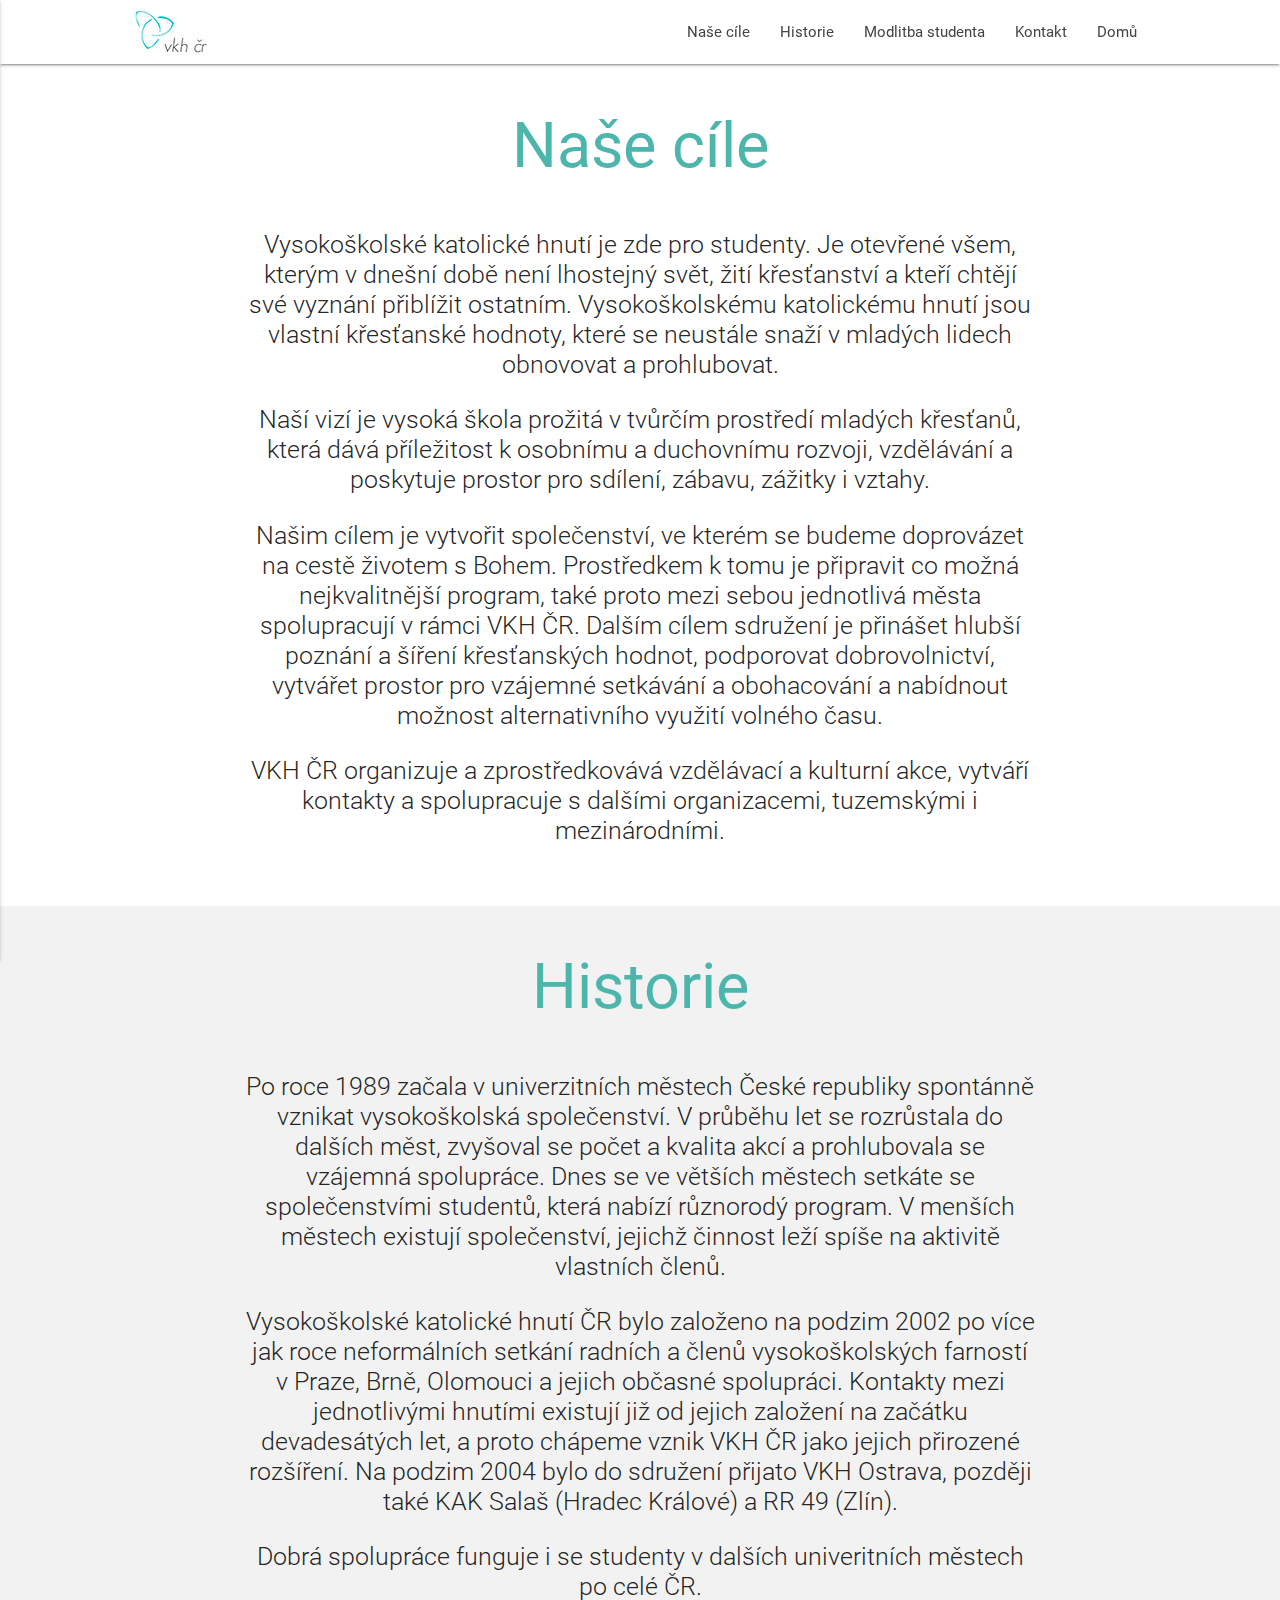
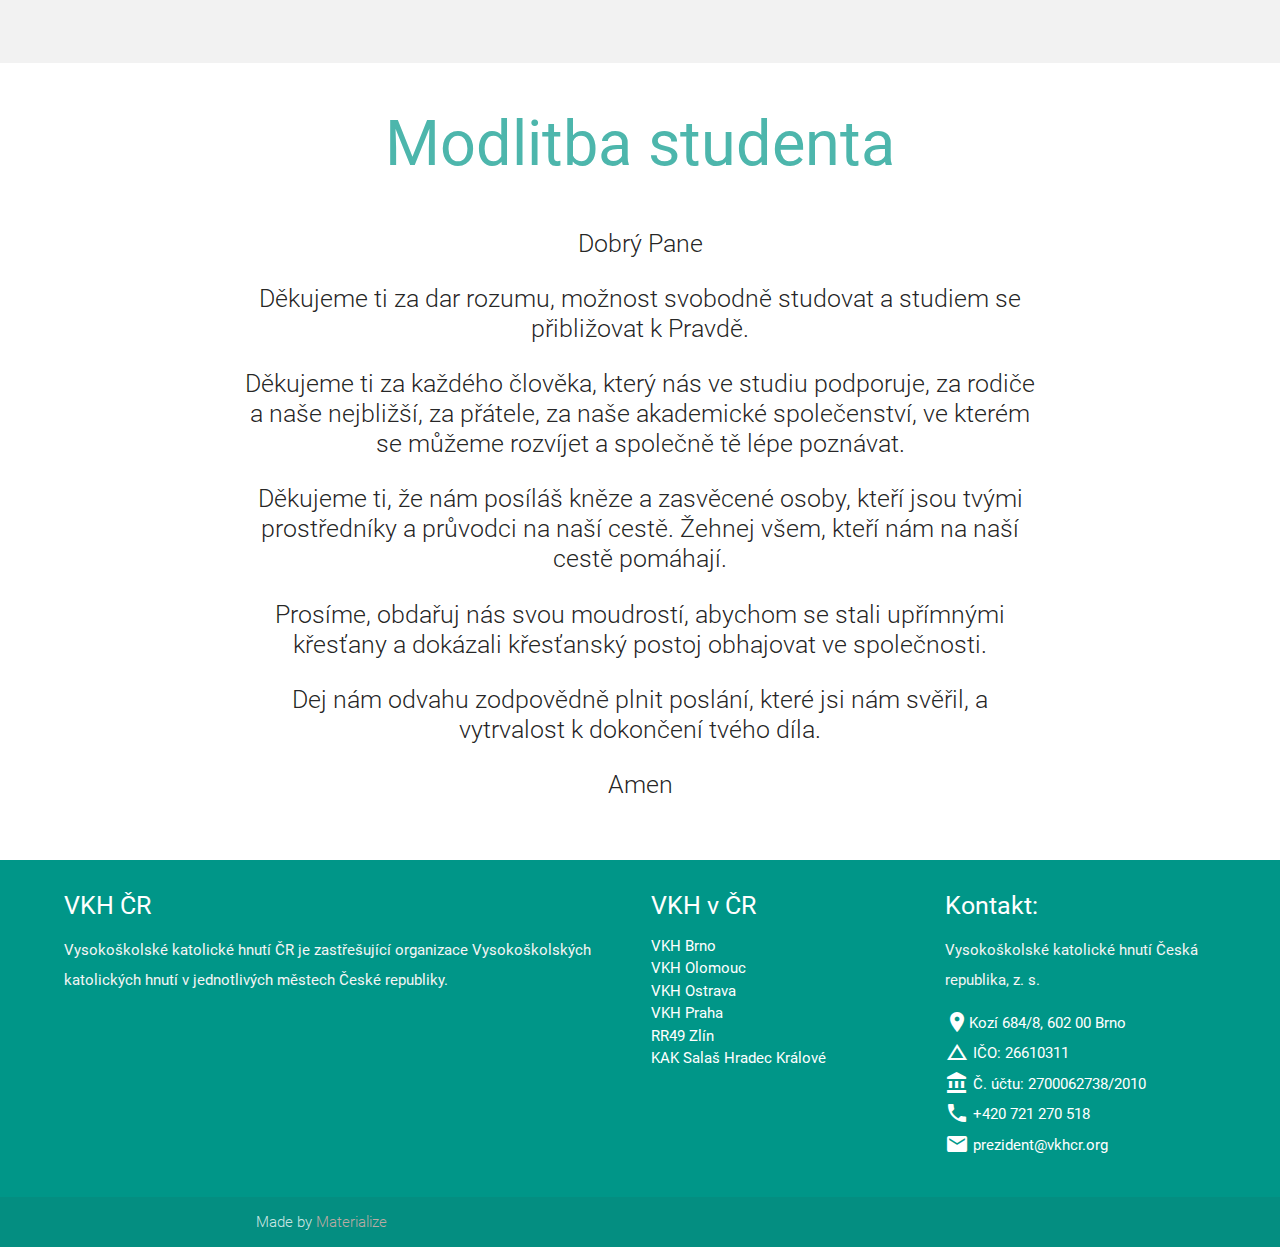
==== info.html @ d99b44be "added final texts to index, added photos of team, added info.html with more information about organi" ====
<!DOCTYPE html>
<html lang="en">

<head>
  <meta http-equiv="Content-Type" content="text/html; charset=UTF-8" />
  <meta name="viewport" content="width=device-width, initial-scale=1" />
  <title>VKH ČR - bližší informace</title>

  <!-- CSS  -->

  <link href="https://fonts.googleapis.com/icon?family=Material+Icons" rel="stylesheet">
  <link rel="stylesheet" href="https://maxcdn.bootstrapcdn.com/font-awesome/4.7.0/css/font-awesome.min.css">
  <link href="css/font-awesome.css" rel="stylesheet">
  <link href="css/materialize-social.css" type="text/css" rel="stylesheet" media="screen,projection" />
  <link href="css/materialize.css" type="text/css" rel="stylesheet" media="screen,projection" />
  <link href="css/style.css" type="text/css" rel="stylesheet" media="screen,projection" />
</head>

<body>
	<div class="navbar-fixed">
    <nav class="white" role="navigation">
      <div class="nav-wrapper container">
        <div class="hide-on-med-and-down">
          <a id="logo-container" href="index.html" class="brand-logo left"><img alt="VKH ČR" src="resources/logo.jpg" width="100%" height="100%"></a>
        </div>
        <div class="hide-on-large-only">
          <a id="logo-container" href="index.html" class="brand-logo center"><img alt="VKH ČR" src="resources/logo.jpg" width="90%" height="90%"></a>
        </div>

        <ul class="right hide-on-med-and-down">
          <li><a href="#goal">Naše cíle</a></li>
          <li><a href="#history">Historie</a></li>
		  <li><a href="#prayer">Modlitba studenta</a></li>
          <li><a href="#footer">Kontakt</a></li>
		  <li><a href="index.html">Domů</a></li>
        </ul>

        <ul id="nav-mobile" class="side-nav">
          <li><a href="#goal">Naše cíle</a></li>
          <li><a href="#history">Historie</a></li>
		  <li><a href="#prayer">Modlitba studenta</a></li>
          <li><a href="#footer">Kontakt</a></li>
		  <li><a href="index.html">Domů</a></li>
        </ul>
        <a href="#" data-activates="nav-mobile" class="button-collapse"><i class="material-icons">menu</i></a>
      </div>
    </nav>
  </div>
  
  <div class="container">
      <div class="section scrollspy" id="goal">
        <div class="row">
          <h1 class="header center teal-text text-lighten-2">Naše cíle</h1>
        </div>
        <div class="row">
          <p class="flow-text center">Vysokoškolské katolické hnutí je zde pro studenty. Je otevřené všem, kterým v dnešní době není lhostejný svět, žití křesťanství a kteří chtějí své vyznání přiblížit ostatním. Vysokoškolskému katolickému hnutí jsou vlastní křesťanské hodnoty, které se neustále snaží v mladých lidech obnovovat a prohlubovat.
          </p>
		  <p class="flow-text center">Naší vizí je vysoká škola prožitá v tvůrčím prostředí mladých křesťanů, která dává příležitost k osobnímu a duchovnímu rozvoji, vzdělávání a poskytuje prostor pro sdílení, zábavu, zážitky i vztahy.
          </p>
		  <p class="flow-text center">Našim cílem je vytvořit společenství, ve kterém se budeme doprovázet na cestě životem s Bohem. Prostředkem k tomu je připravit co možná nejkvalitnější program, také proto mezi sebou jednotlivá města spolupracují v rámci VKH ČR. Dalším cílem sdružení je přinášet hlubší poznání a šíření křesťanských hodnot, podporovat dobrovolnictví, vytvářet prostor pro vzájemné setkávání a obohacování a nabídnout možnost alternativního využití volného času.
          </p>
		  <p class="flow-text center">VKH ČR organizuje a zprostředkovává vzdělávací a kulturní akce, vytváří kontakty a spolupracuje s dalšími organizacemi, tuzemskými i mezinárodními.
          </p>
        </div>
      </div>
    </div>
	
	<div class="gray">
	<div class="container">
      <div class="section scrollspy" id="history">
        <div class="row">
          <h1 class="header center teal-text text-lighten-2">Historie</h1>
        </div>
        <div class="row">
          <p class="flow-text center">Po roce 1989 začala v univerzitních městech České republiky spontánně vznikat vysokoškolská společenství. V průběhu let se rozrůstala do dalších měst, zvyšoval se počet a kvalita akcí a prohlubovala se vzájemná spolupráce. Dnes se ve větších městech setkáte se společenstvími studentů, která nabízí různorodý program. V menších městech existují společenství, jejichž činnost leží spíše na aktivitě vlastních členů.
		  </p>
		  <p class="flow-text center">Vysokoškolské katolické hnutí ČR bylo založeno na podzim 2002 po více jak roce neformálních setkání radních a členů vysokoškolských farností v Praze, Brně, Olomouci a jejich občasné spolupráci. Kontakty mezi jednotlivými hnutími existují již od jejich založení na začátku devadesátých let, a proto chápeme vznik VKH ČR jako jejich přirozené rozšíření. Na podzim 2004 bylo do sdružení přijato VKH Ostrava, později také KAK Salaš (Hradec Králové) a RR 49 (Zlín).
		  </p>
		  <p class="flow-text center">Dobrá spolupráce funguje i se studenty v dalších univeritních městech po celé ČR.
		  </p>
        </div>
      </div>
    </div>
	</div>
	
	<div class="container">
      <div class="section scrollspy" id="prayer">
        <div class="row">
          <h1 class="header center teal-text text-lighten-2">Modlitba studenta</h1>
        </div>
        <div class="row">
          <p class="flow-text center">Dobrý Pane</p>
		  <p class="flow-text center">Děkujeme ti za dar rozumu, možnost svobodně studovat a studiem se přibližovat k Pravdě.</p>
		  <p class="flow-text center">Děkujeme ti za každého člověka, který nás ve studiu podporuje, za rodiče a naše nejbližší, za přátele, za naše akademické společenství, ve kterém se můžeme rozvíjet a společně tě lépe poznávat.</p>
		  <p class="flow-text center">Děkujeme ti, že nám posíláš kněze a zasvěcené osoby, kteří jsou tvými prostředníky a průvodci na naší cestě. Žehnej všem, kteří nám na naší cestě pomáhají.</p>
		  <p class="flow-text center">Prosíme, obdařuj nás svou moudrostí, abychom se stali upřímnými křesťany a dokázali křesťanský postoj obhajovat ve společnosti.</p>
		  <p class="flow-text center">Dej nám odvahu zodpovědně plnit poslání, které jsi nám svěřil, a vytrvalost k dokončení tvého díla.</p>
		  <p class="flow-text center">Amen</p>
        </div>
      </div>
    </div>
	
    <footer class="page-footer teal">
    <div class="container scrollspy" id="footer">
      <div class="row">
        <div class="col l6 s12">
          <h5 class="white-text">VKH ČR</h5>
          <p class="grey-text text-lighten-4">Vysokoškolské katolické hnutí ČR je zastřešující organizace Vysokoškolských katolických hnutí v jednotlivých městech České republiky.</p>
        </div>
        <div class="col l3 s12">
          <h5 class="white-text">VKH v ČR</h5>
          <ul>
            <li><a class="white-text" href="www.vkhbrno.cz" target="_blank">VKH Brno</a></li>
            <li><a class="white-text" href="www.vkholomouc.cz" target="_blank">VKH Olomouc</a></li>
            <li><a class="white-text" href="www.vysokoskolaci.info" target="_blank">VKH Ostrava</a></li>
            <li><a class="white-text" href="www.vkhpraha.cz" target="_blank">VKH Praha</a></li>
            <li><a class="white-text" href="www.rr49.cz" target="_blank">RR49 Zlín</a></li>
            <li><a class="white-text" href="www.salas.hk" target="_blank">KAK Salaš Hradec Králové</a></li>
          </ul>
        </div>
        <div class="col l3 s12">
          <h5 class="white-text">Kontakt:</h5>
          <p class="grey-text text-lighten-4">Vysokoškolské katolické hnutí Česká republika, z. s.</p>
          <ul>
            <li><span class="white-text"><i class="material-icons">place</i></span><span class="white-text label">Kozí 684/8, 602 00 Brno</span></li>
            <li><span class="white-text"><i class="material-icons">change_history</i></span><span class="white-text label"> IČO: 26610311</span></li>
            <li><span class="white-text"><i class="material-icons">account_balance</i></span><span class="white-text label"> Č. účtu: 2700062738/2010</span></li>
            <li><span class="white-text"><i class="material-icons">phone</i></span><span class="white-text label"> +420 721 270 518</span></li>
            <li><span class="white-text"><i class="material-icons">mail</i></span><span class="white-text label"> prezident@vkhcr.org</span></li>
          </ul>
        </div>
      </div>
    </div>
    <div class="footer-copyright">
      <div class="container">
        Made by <a class="brown-text text-lighten-3" href="http://materializecss.com">Materialize</a>
      </div>
    </div>
  </footer>


  <!--  Scripts-->
  <script src="https://code.jquery.com/jquery-2.1.1.min.js"></script>
  <script src="js/materialize.js"></script>
  <script src="js/init.js"></script>
  <script src="js/template/city.js" type="text/javascript"></script>
  <script src="js/template/member.js" type="text/javascript"></script>
 </body>
</html>
---- css/style.css ----
/* Custom Stylesheet */
/**
 * Use this file to override Materialize files so you can update
 * the core Materialize files in the future
 *
 * Made By MaterializeCSS.com
 */

nav ul a,
nav .brand-logo {
  color: #444;
}

.gray{
  background-color: #f2f2f2;
}


ul.collapsible {
  background-color: white;
}

p {
  line-height: 2rem;
}

.button-collapse {
  color: #26a69a;
}

.parallax-container {
  min-height: 380px;
  line-height: 0;
  height: auto;
  color: rgba(255,255,255,.9);
}
  .parallax-container .section {
    width: 100%;
  }

@media only screen and (max-width : 992px) {
  .parallax-container .section {
    position: absolute;
    top: 40%;
  }

  #index-banner .section {
    top: 10%;
  }
  h1{
    font-size: 2rem;
  }
}

@media only screen and (min-width : 992px) {
  .collapsible-body {
    padding: 2rem 6rem;
  }
  nav .nav-wrapper {
    width: 80%;
  }

  #footer{
    width: 90%
  }
}

@media only screen and (max-width : 600px) {
  #index-banner .section {
    top: 0;
  }
}

.icon-block {
  padding: 0 15px;
}
.icon-block .material-icons {
  font-size: inherit;
}

#footer.page-footer {
  margin: 0;
}

#footer .label {
  vertical-align: super;
}

#basicInformation .collapsible-header i {
  float: none;
  display: inline-block;
}

#basicInformation h2 {
  margin: 1.78rem 0 0 0;
}

#basicInformation .collapsible-header {
  line-height: 0;
  padding-bottom: 1.78rem;
}

blockquote {
  margin-top: 1rem;
}

.promo i {
    margin: 40px 0;
    font-size: 7rem;
    display: block;
}

.sectionHeader {
  position: relative;
  text-transform: uppercase;
  font-weight: 600;
}
.sectionHeader:before {
    content: "";
    position: absolute;
    bottom: -12px;
    height: 4px;
    width: 80px;
    background-color: #009688;
    left: 50%;
    transform: translateX(-50%);
}


.collection .collection-item.avatar .circle {
    width: 84px;
    height: 84px;
}

.collection .collection-item.avatar {
    min-height: 84px;
    padding-left: 120px;
    position: relative;
}
/*Fix for mobile navbar*/
#sidenav-overlay{
  visibility: hidden;
}
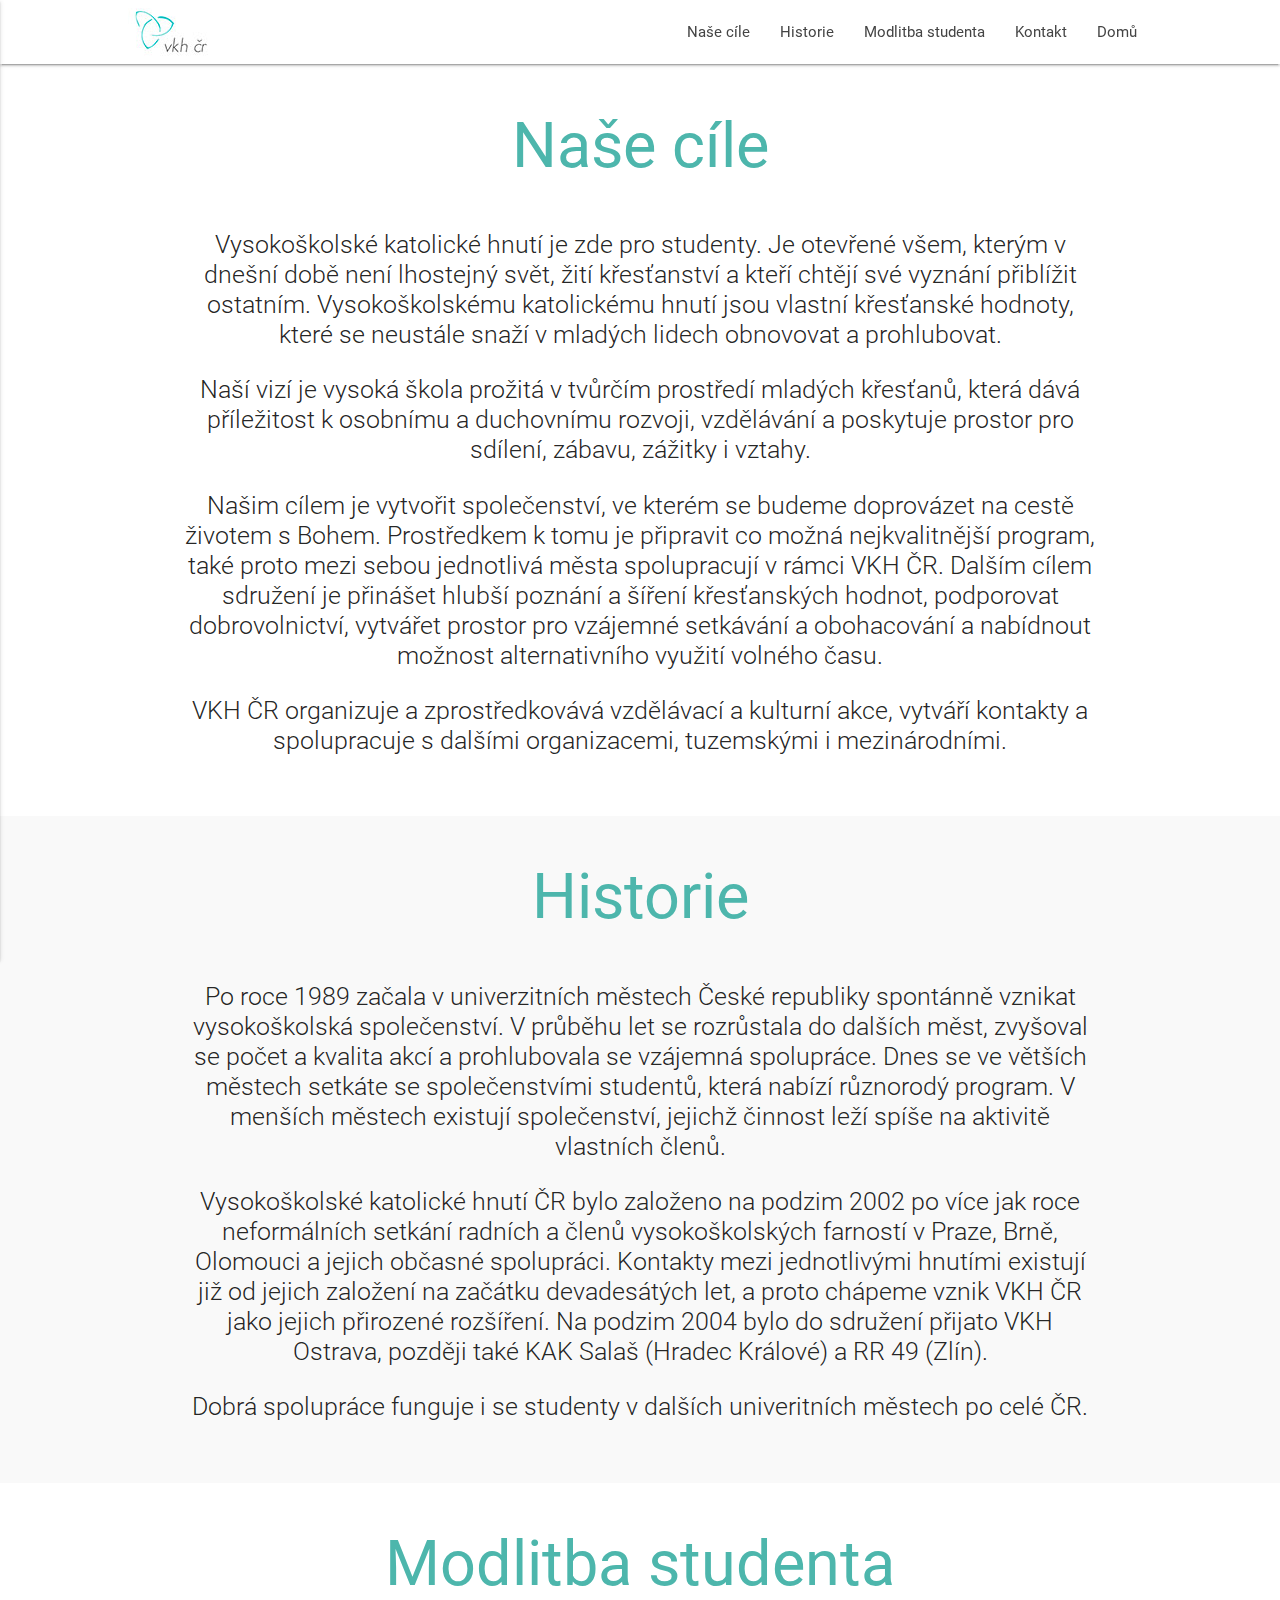
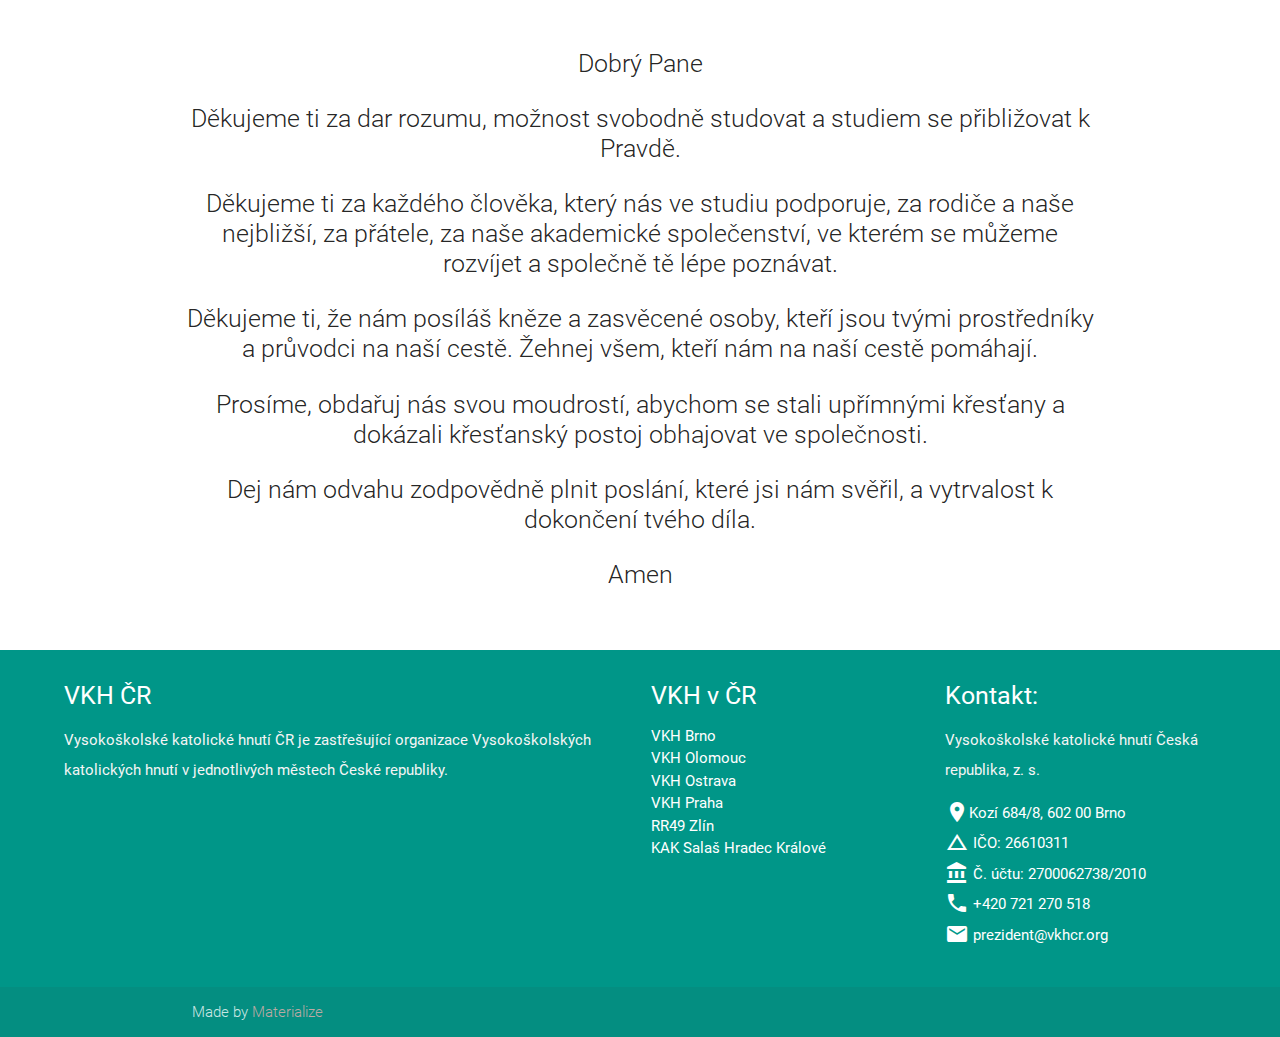
==== commit 8ac9ee2d: "fix urls of cities in footer" ====
--- a/info.html
+++ b/info.html
@@ -110,12 +110,12 @@
         <div class="col l3 s12">
           <h5 class="white-text">VKH v ČR</h5>
           <ul>
-            <li><a class="white-text" href="www.vkhbrno.cz" target="_blank">VKH Brno</a></li>
-            <li><a class="white-text" href="www.vkholomouc.cz" target="_blank">VKH Olomouc</a></li>
-            <li><a class="white-text" href="www.vysokoskolaci.info" target="_blank">VKH Ostrava</a></li>
-            <li><a class="white-text" href="www.vkhpraha.cz" target="_blank">VKH Praha</a></li>
-            <li><a class="white-text" href="www.rr49.cz" target="_blank">RR49 Zlín</a></li>
-            <li><a class="white-text" href="www.salas.hk" target="_blank">KAK Salaš Hradec Králové</a></li>
+            <li><a class="white-text" href="http://www.vkhbrno.cz" target="_blank">VKH Brno</a></li>
+            <li><a class="white-text" href="http://www.vkholomouc.cz" target="_blank">VKH Olomouc</a></li>
+            <li><a class="white-text" href="http://www.vysokoskolaci.info" target="_blank">VKH Ostrava</a></li>
+            <li><a class="white-text" href="http://www.vkhpraha.cz" target="_blank">VKH Praha</a></li>
+            <li><a class="white-text" href="http://www.rr49.cz" target="_blank">RR49 Zlín</a></li>
+            <li><a class="white-text" href="http://www.salas.hk" target="_blank">KAK Salaš Hradec Králové</a></li>
           </ul>
         </div>
         <div class="col l3 s12">
--- a/css/style.css
+++ b/css/style.css
@@ -11,8 +11,20 @@
   color: #444;
 }
 
+.inner-nav{
+    padding-left: 20px !important;
+}
+
+.inner-nav a {
+    color: #009688 !important;
+}
+
+.dropdown-content{
+    margin-top: 64px;
+}
+
 .gray{
-  background-color: #f2f2f2;
+  background-color: #f9f9f9;
 }
 
 
@@ -86,18 +98,19 @@
   vertical-align: super;
 }
 
-#basicInformation .collapsible-header i {
+#actions .collapsible-header i {
   float: none;
   display: inline-block;
 }
 
-#basicInformation h2 {
+#actions h2 {
   margin: 1.78rem 0 0 0;
 }
 
-#basicInformation .collapsible-header {
+#actions .collapsible-header {
   line-height: 0;
   padding-bottom: 1.78rem;
+  display: block;
 }
 
 blockquote {
@@ -128,8 +141,8 @@
 
 
 .collection .collection-item.avatar .circle {
-    width: 84px;
-    height: 84px;
+    width: 84px !important;
+    height: 84px !important;
 }
 
 .collection .collection-item.avatar {
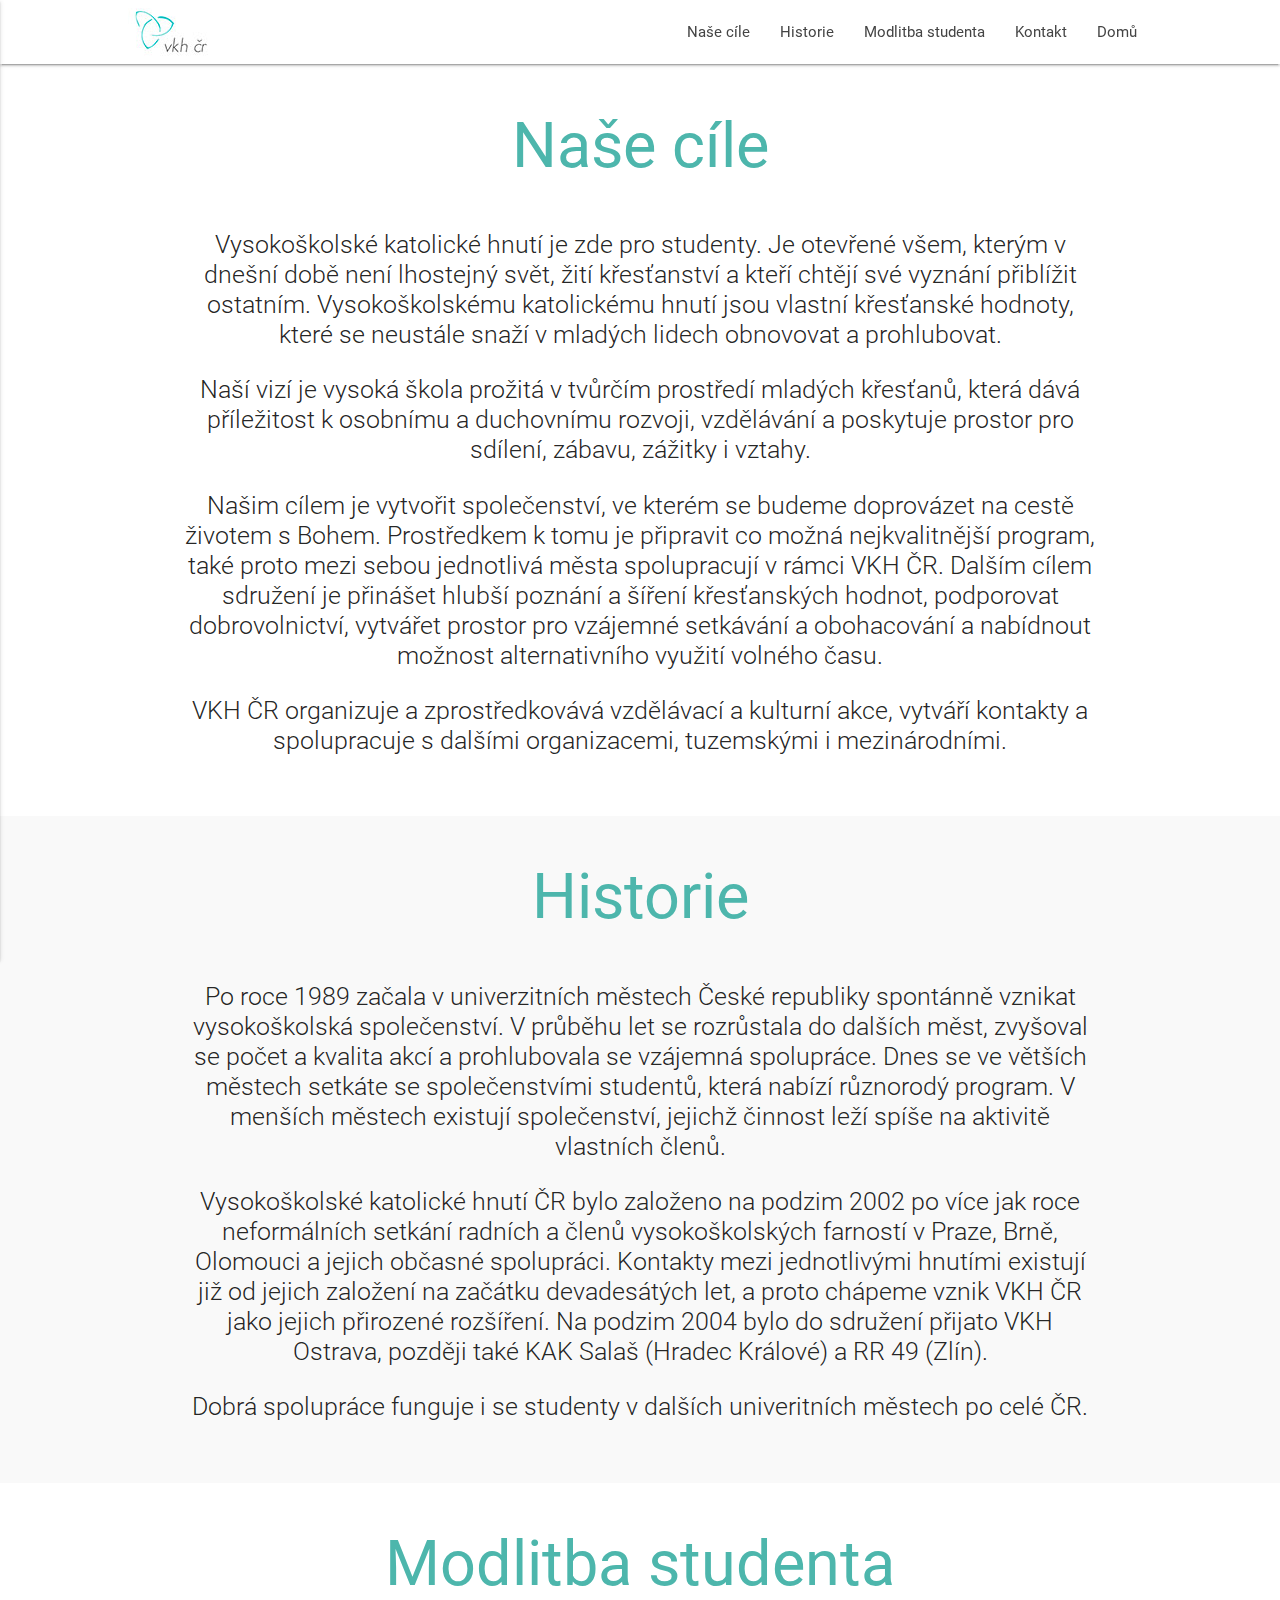
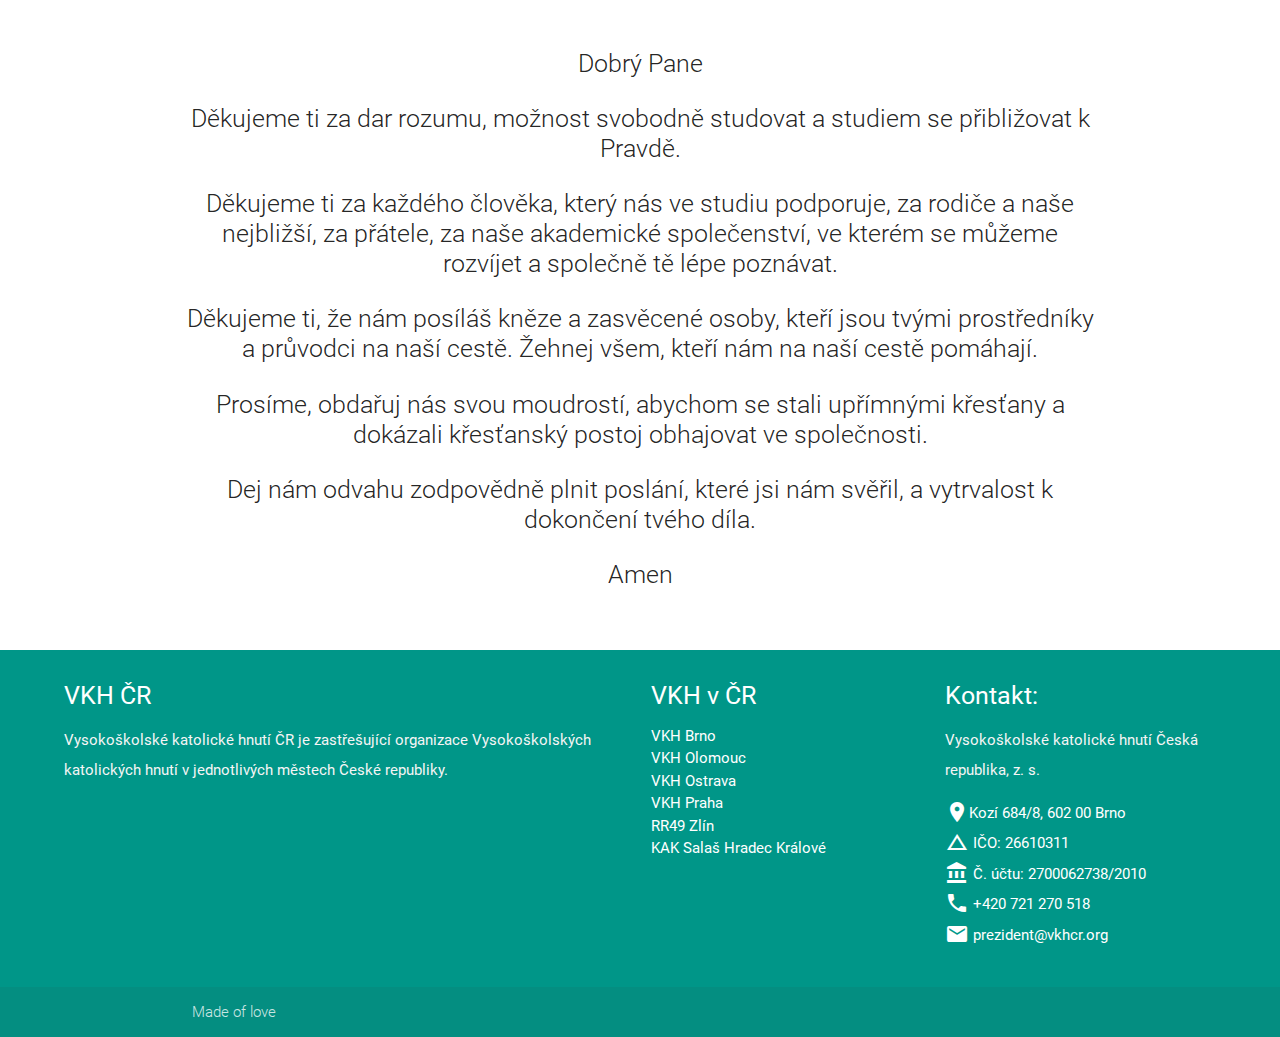
==== commit cafe7609: "made of love 2" ====
--- a/info.html
+++ b/info.html
@@ -133,7 +133,7 @@
     </div>
     <div class="footer-copyright">
       <div class="container">
-        Made by <a class="brown-text text-lighten-3" href="http://materializecss.com">Materialize</a>
+        Made of love
       </div>
     </div>
   </footer>
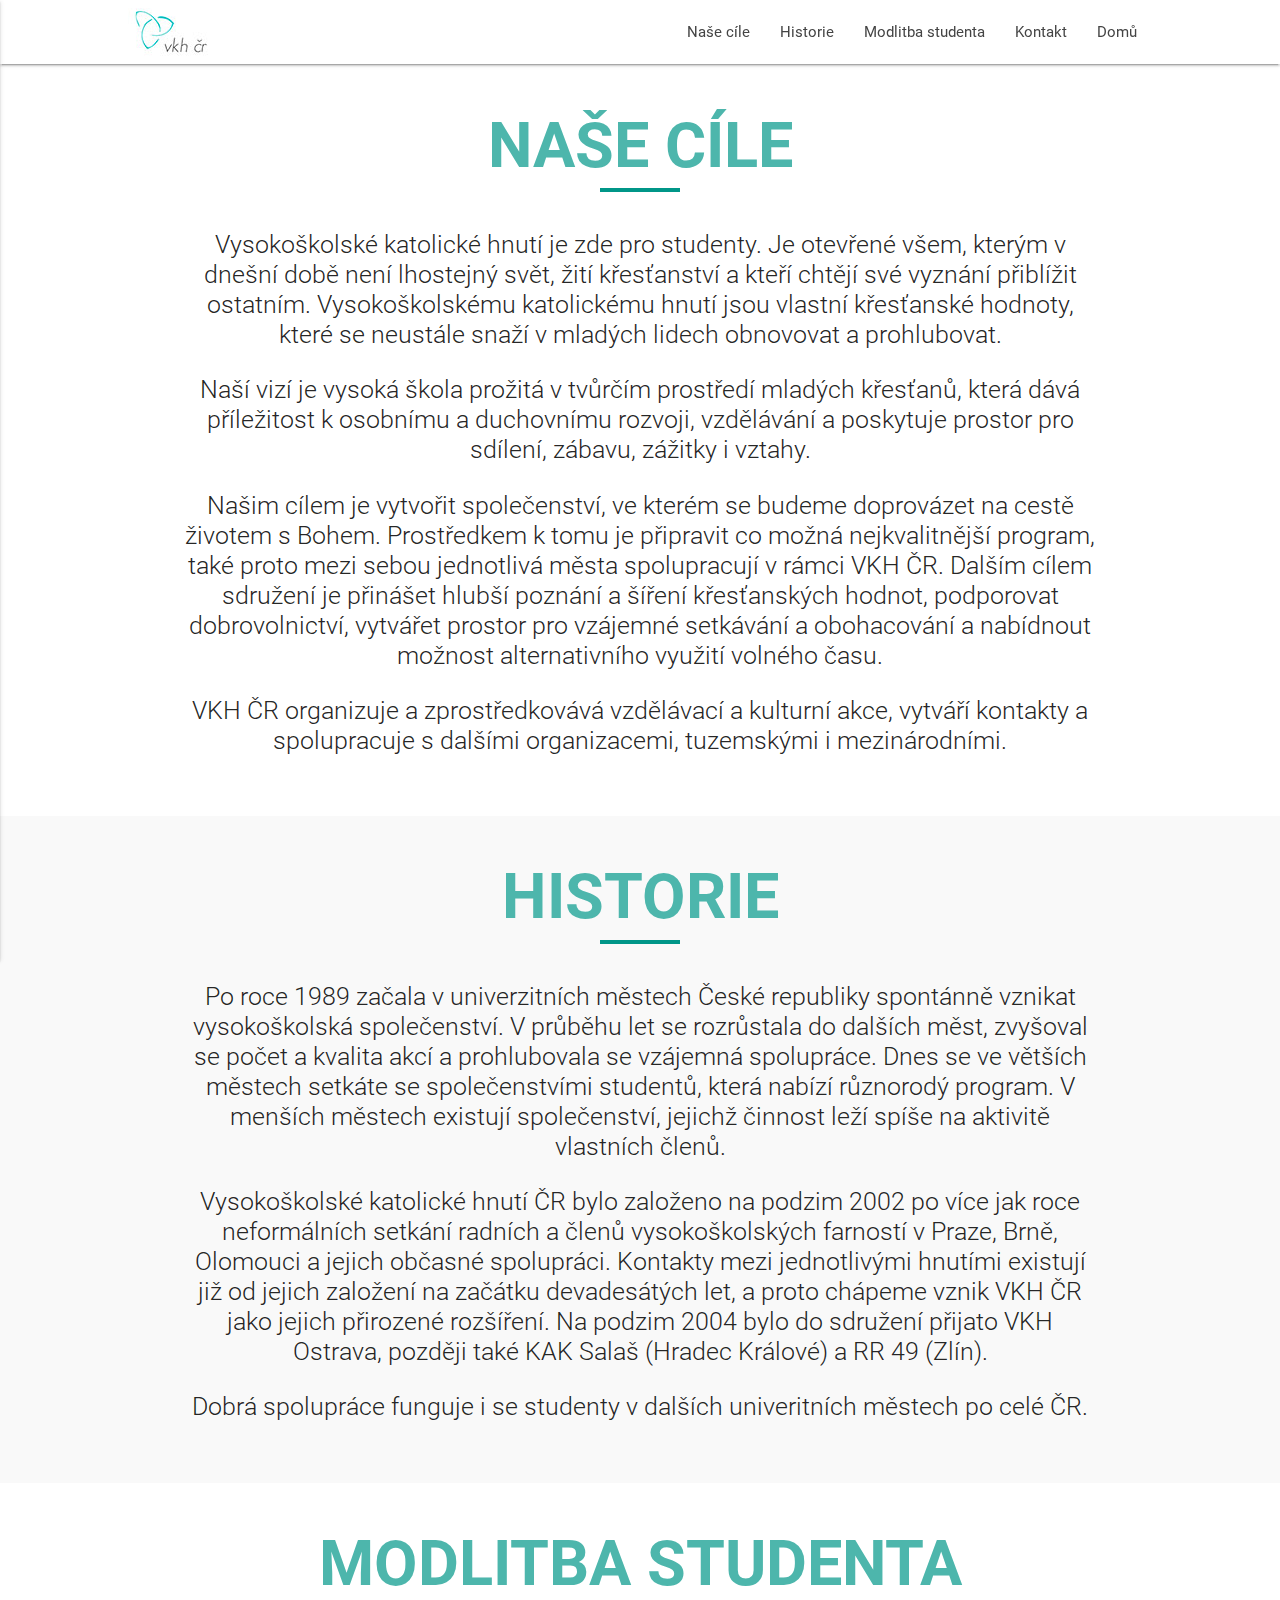
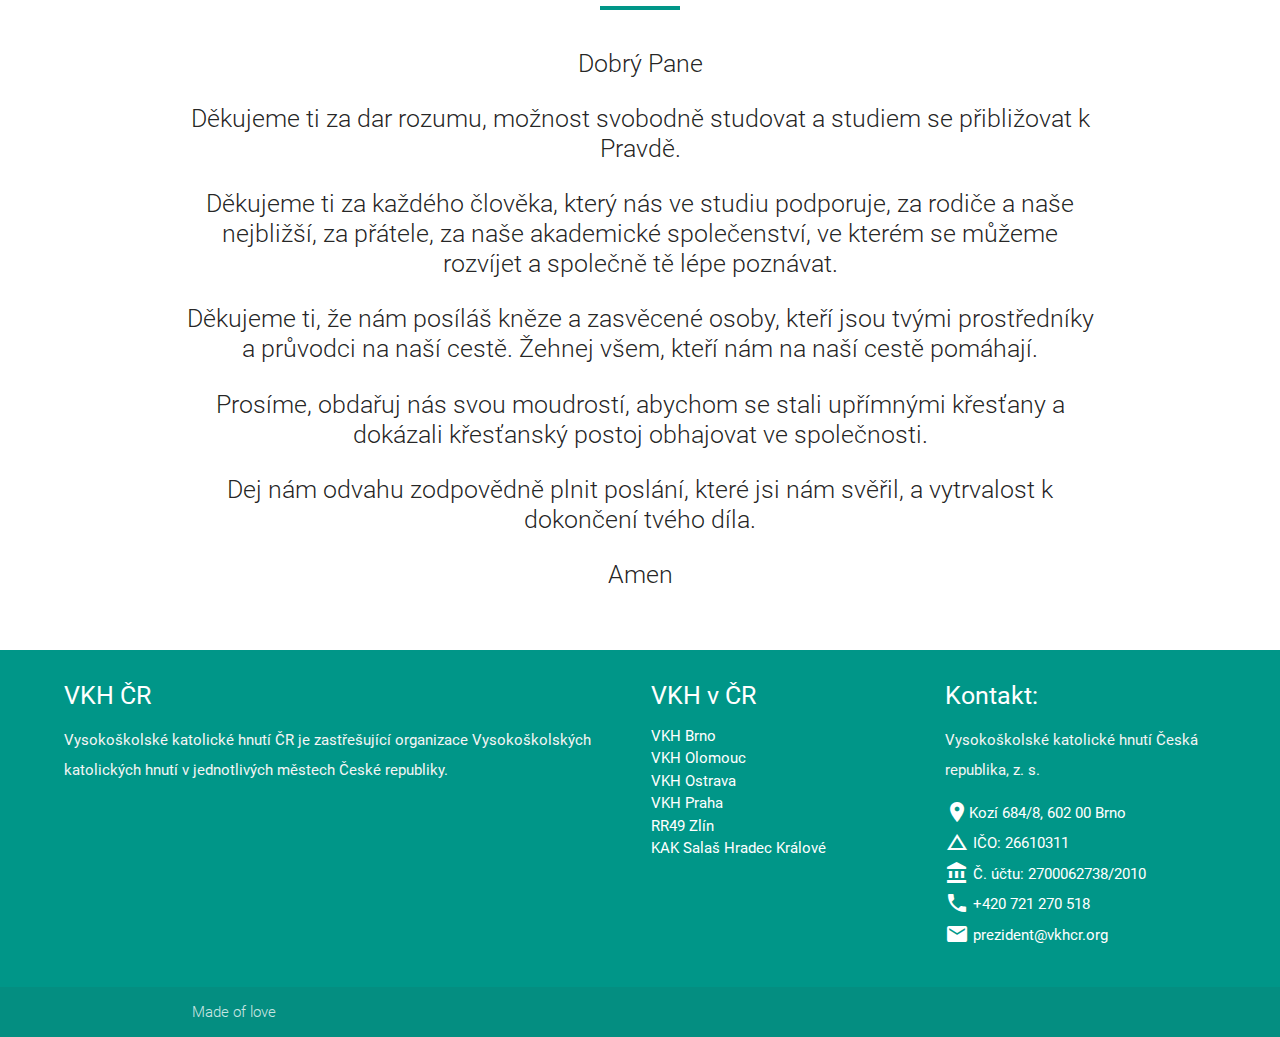
==== commit a5efd619: "fix headers" ====
--- a/info.html
+++ b/info.html
@@ -50,7 +50,7 @@
   <div class="container">
       <div class="section scrollspy" id="goal">
         <div class="row">
-          <h1 class="header center teal-text text-lighten-2">Naše cíle</h1>
+          <h1 class="header center teal-text text-lighten-2 sectionHeader">Naše cíle</h1>
         </div>
         <div class="row">
           <p class="flow-text center">Vysokoškolské katolické hnutí je zde pro studenty. Je otevřené všem, kterým v dnešní době není lhostejný svět, žití křesťanství a kteří chtějí své vyznání přiblížit ostatním. Vysokoškolskému katolickému hnutí jsou vlastní křesťanské hodnoty, které se neustále snaží v mladých lidech obnovovat a prohlubovat.
@@ -69,7 +69,7 @@
 	<div class="container">
       <div class="section scrollspy" id="history">
         <div class="row">
-          <h1 class="header center teal-text text-lighten-2">Historie</h1>
+          <h1 class="header center teal-text text-lighten-2 sectionHeader">Historie</h1>
         </div>
         <div class="row">
           <p class="flow-text center">Po roce 1989 začala v univerzitních městech České republiky spontánně vznikat vysokoškolská společenství. V průběhu let se rozrůstala do dalších měst, zvyšoval se počet a kvalita akcí a prohlubovala se vzájemná spolupráce. Dnes se ve větších městech setkáte se společenstvími studentů, která nabízí různorodý program. V menších městech existují společenství, jejichž činnost leží spíše na aktivitě vlastních členů.
@@ -86,7 +86,7 @@
 	<div class="container">
       <div class="section scrollspy" id="prayer">
         <div class="row">
-          <h1 class="header center teal-text text-lighten-2">Modlitba studenta</h1>
+          <h1 class="header center teal-text text-lighten-2 sectionHeader">Modlitba studenta</h1>
         </div>
         <div class="row">
           <p class="flow-text center">Dobrý Pane</p>
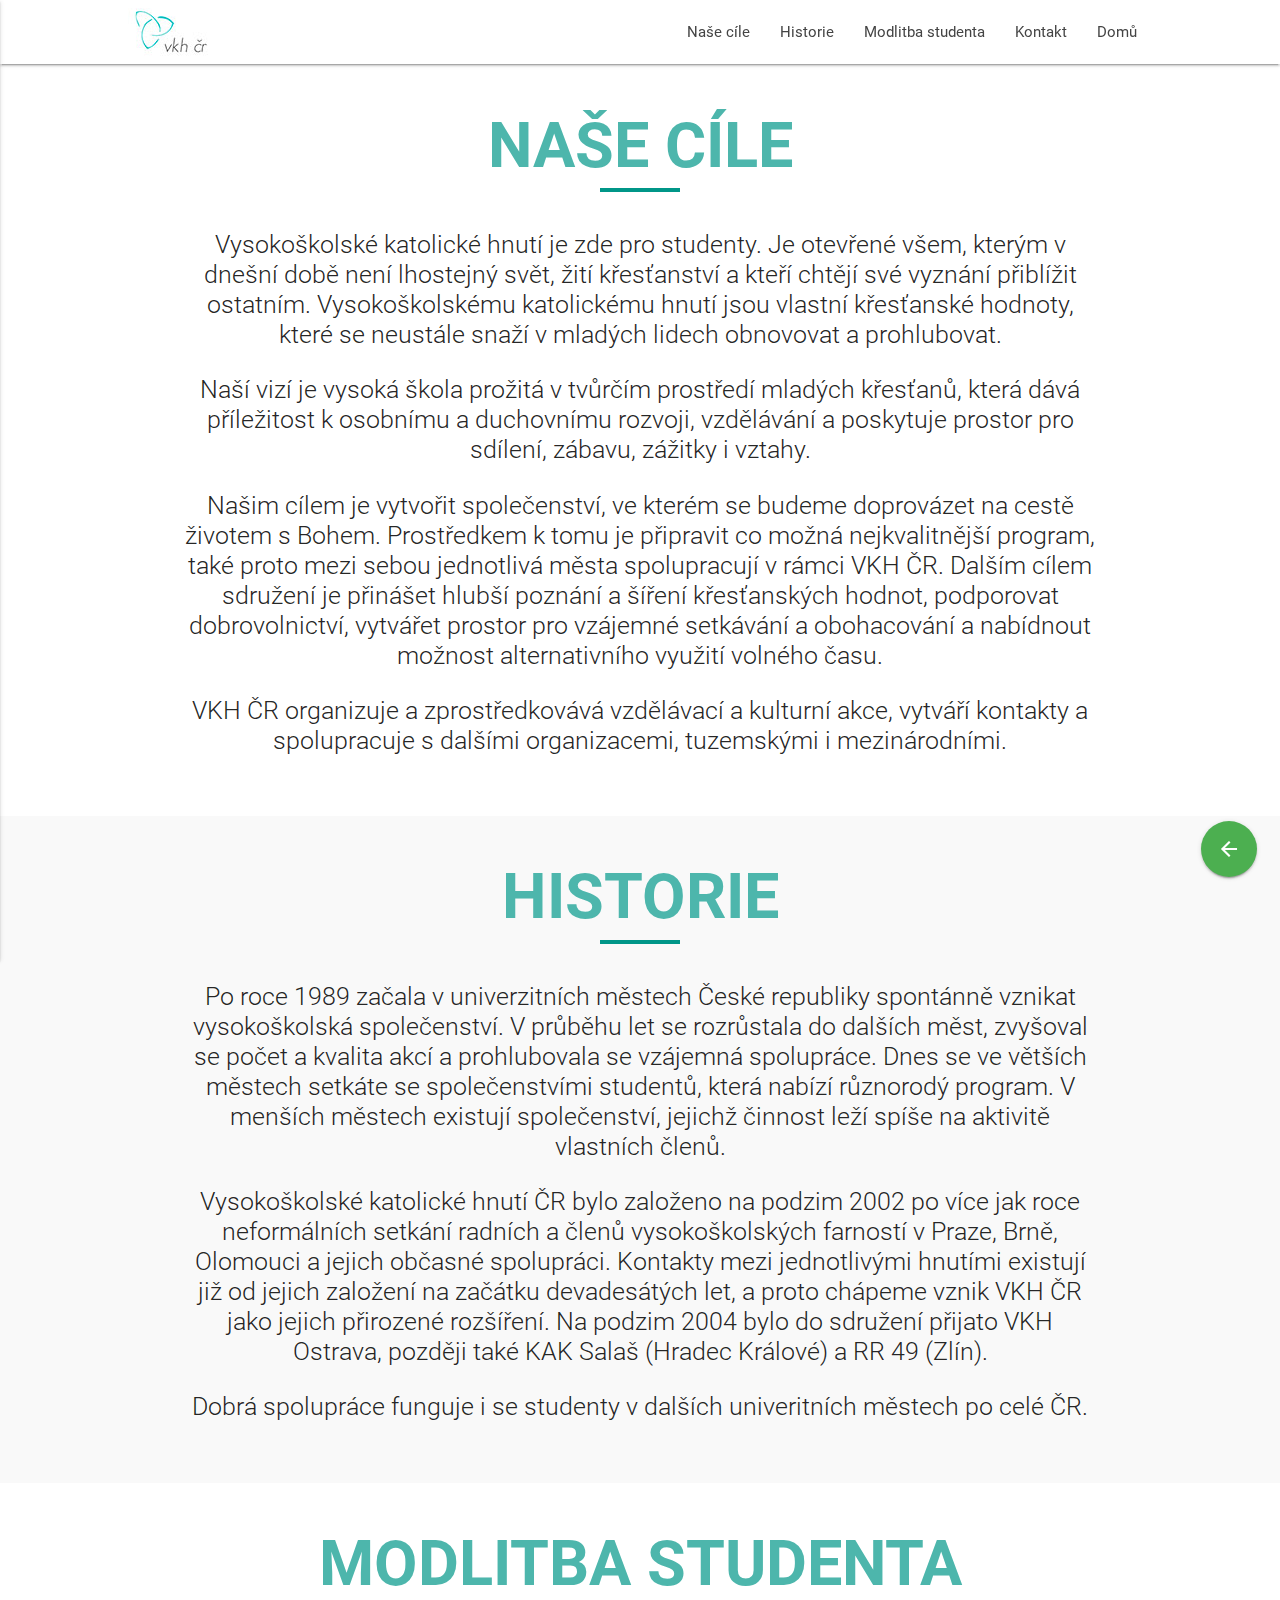
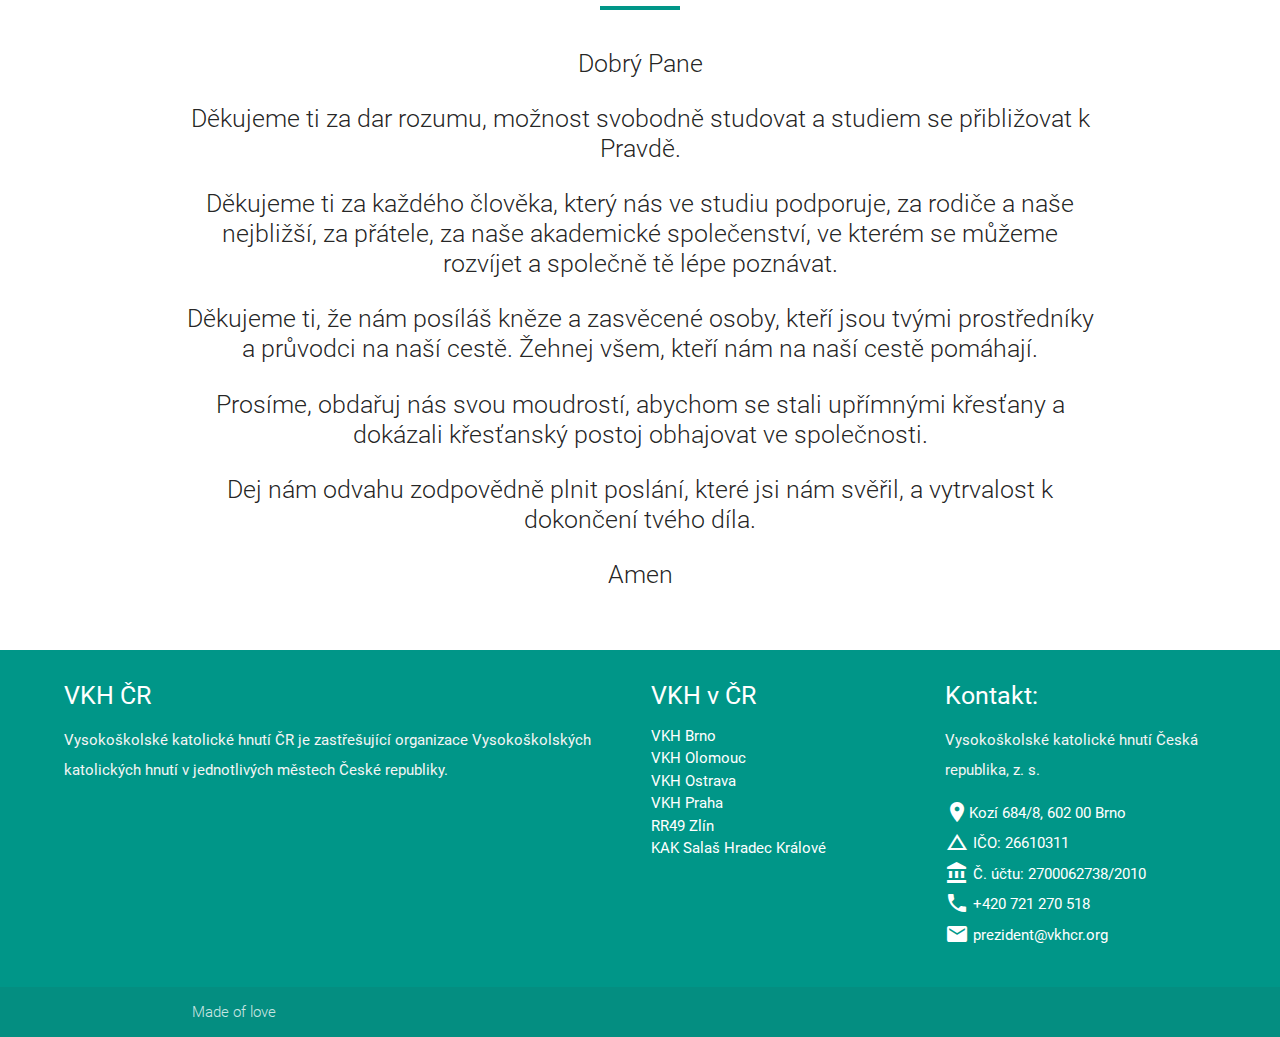
==== commit 5d0d131e: "add floating button to info page" ====
--- a/info.html
+++ b/info.html
@@ -99,7 +99,11 @@
         </div>
       </div>
     </div>
-	
+    <div class="fixed-action-btn">
+      <a href="index.html" class="btn-floating btn-large green tooltipped" data-position="left" data-delay="50" data-tooltip="Zpět na hl. stranu">
+        <i class="large material-icons">arrow_back</i>
+      </a>
+    </div>
     <footer class="page-footer teal">
     <div class="container scrollspy" id="footer">
       <div class="row">
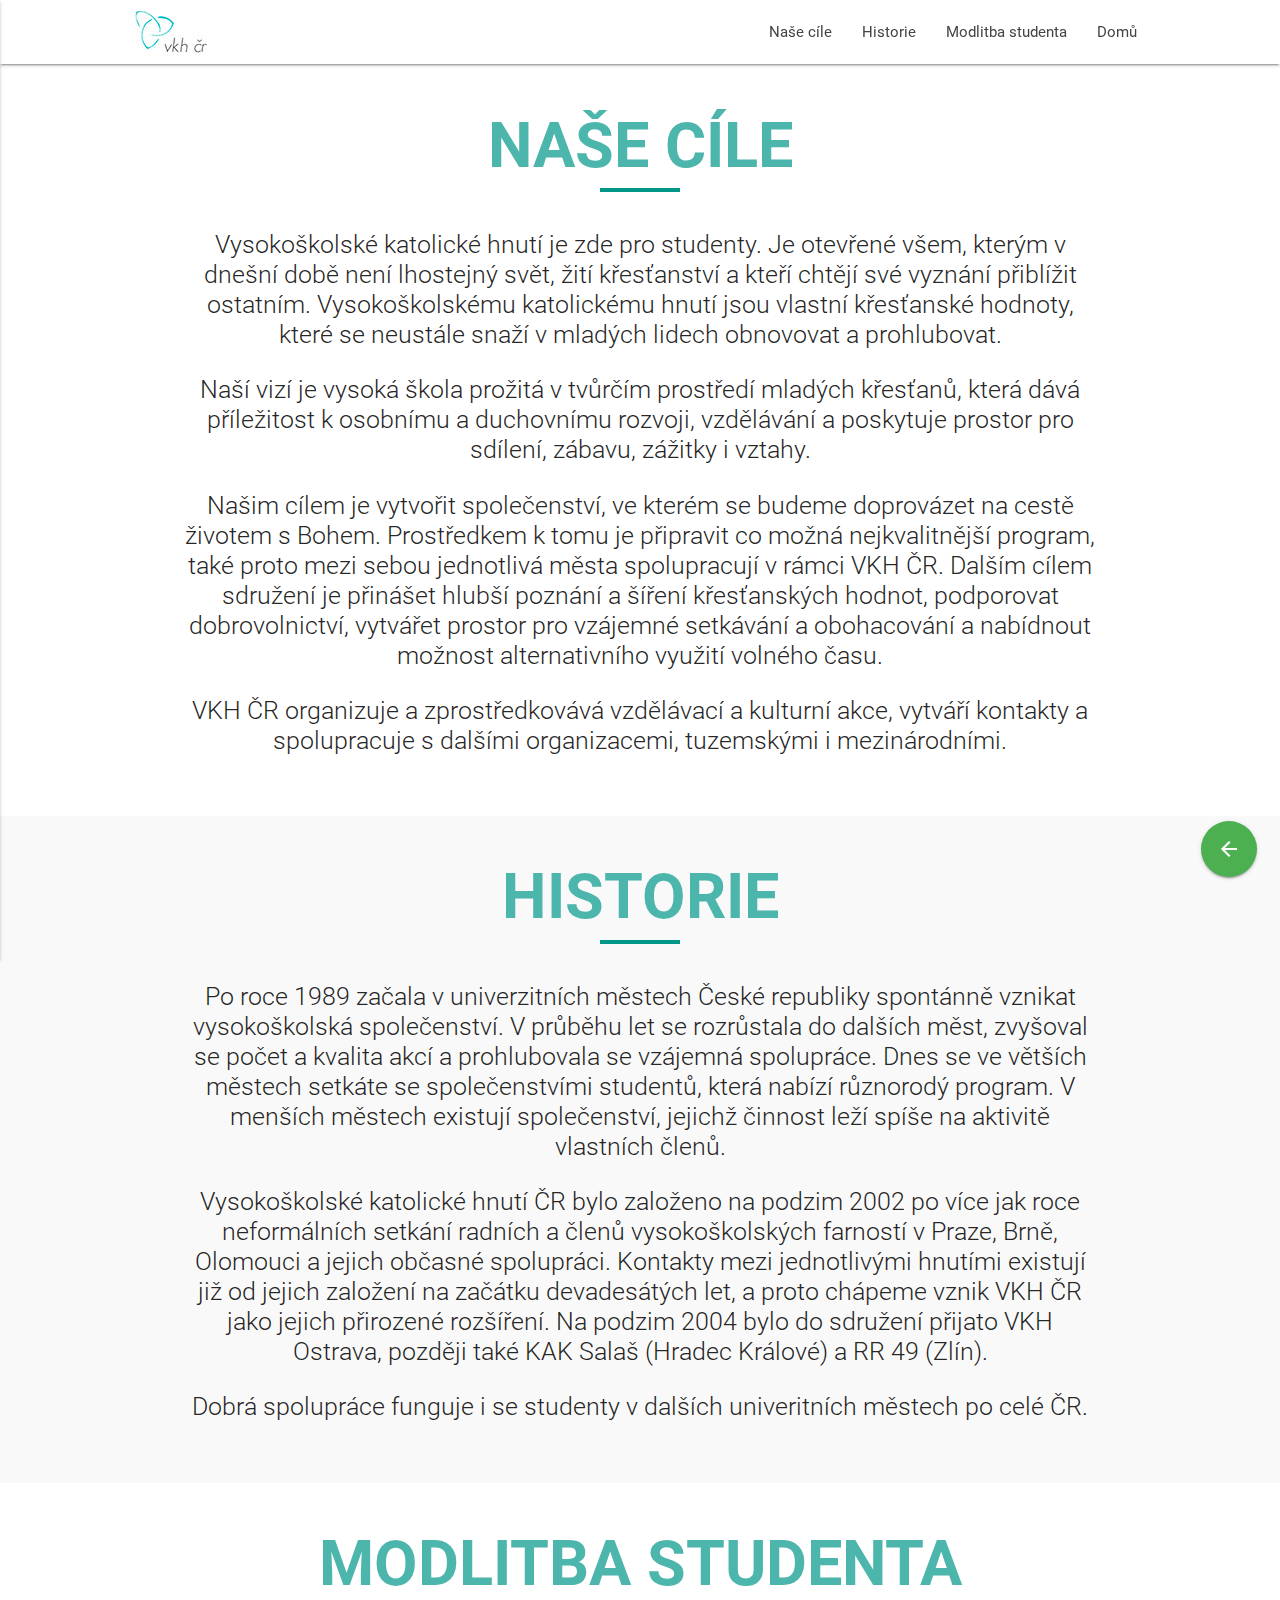
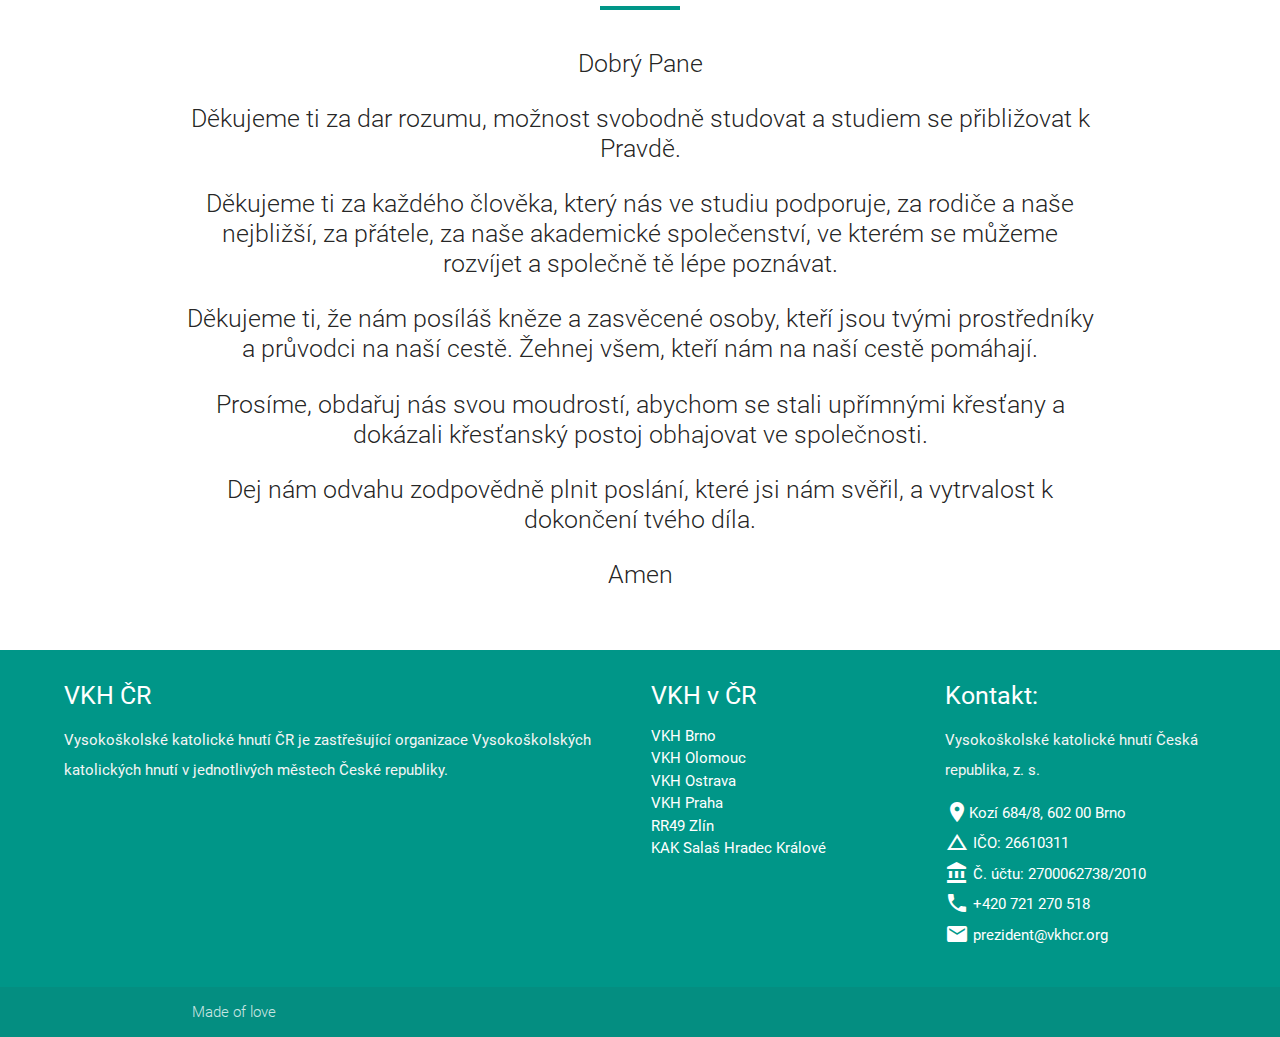
==== commit d2388aa8: "clean" ====
--- a/info.html
+++ b/info.html
@@ -4,7 +4,7 @@
 <head>
   <meta http-equiv="Content-Type" content="text/html; charset=UTF-8" />
   <meta name="viewport" content="width=device-width, initial-scale=1" />
-  <title>VKH ČR - bližší informace</title>
+  <title>VKH ČR | Bližší informace</title>
 
   <!-- CSS  -->
 
@@ -24,14 +24,13 @@
           <a id="logo-container" href="index.html" class="brand-logo left"><img alt="VKH ČR" src="resources/logo.jpg" width="100%" height="100%"></a>
         </div>
         <div class="hide-on-large-only">
-          <a id="logo-container" href="index.html" class="brand-logo center"><img alt="VKH ČR" src="resources/logo.jpg" width="90%" height="90%"></a>
+          <a id="logo-container2" href="index.html" class="brand-logo center"><img alt="VKH ČR" src="resources/logo.jpg" width="90%" height="90%"></a>
         </div>
 
         <ul class="right hide-on-med-and-down">
           <li><a href="#goal">Naše cíle</a></li>
           <li><a href="#history">Historie</a></li>
 		  <li><a href="#prayer">Modlitba studenta</a></li>
-          <li><a href="#footer">Kontakt</a></li>
 		  <li><a href="index.html">Domů</a></li>
         </ul>
 
@@ -39,7 +38,6 @@
           <li><a href="#goal">Naše cíle</a></li>
           <li><a href="#history">Historie</a></li>
 		  <li><a href="#prayer">Modlitba studenta</a></li>
-          <li><a href="#footer">Kontakt</a></li>
 		  <li><a href="index.html">Domů</a></li>
         </ul>
         <a href="#" data-activates="nav-mobile" class="button-collapse"><i class="material-icons">menu</i></a>
